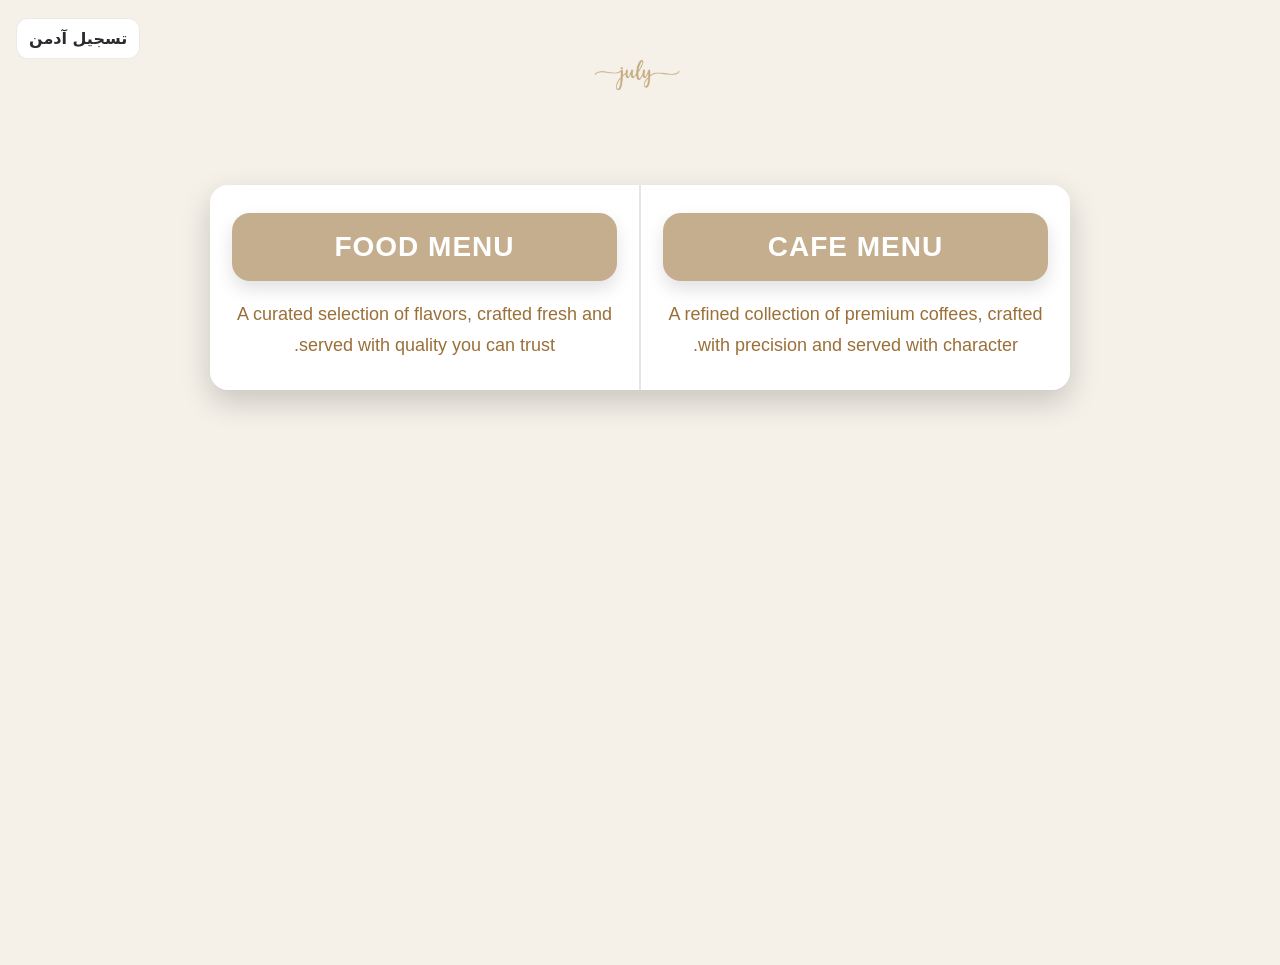
==== index.html @ ed415f71 "Initial deploy" ====
<!doctype html>
<html lang="ar" dir="rtl">
<head>
  <meta charset="utf-8" />
  <meta name="viewport" content="width=device-width, initial-scale=1" />
  <title>MU! - Electronic Menu</title>
  <link rel="stylesheet" href="./assets/styles.css" />
</head>
<body>
  <header class="topbar">
    <a class="admin-link" href="./admin/login.html">تسجيل آدمن</a>
    <img class="logo" src="./assets/Project 272 [6FBA28E].png" alt="logo" />
  </header>

  <main class="landing">
    <div class="landing-card">
      <button class="menu-choice" onclick="location.href='./menu.html?type=cafe'">
        <div class="choice-title">CAFE MENU</div>
        <div class="choice-desc">A refined collection of premium coffees, crafted with precision and served with character.</div>
      </button>

      <div class="divider"></div>

      <button class="menu-choice" onclick="location.href='./menu.html?type=food'">
        <div class="choice-title">FOOD MENU</div>
        <div class="choice-desc">A curated selection of flavors, crafted fresh and served with quality you can trust.</div>
      </button>
    </div>
  </main>

  <script src="./assets/app-config.js"></script>
</body>
</html>
---- assets/styles.css ----
:root{
  --bg:#F5F1E9;
  --tan:#C5AE8E;
  --gold:#BC9F79;
  --text:#2B2B2B;
  --card:#ffffff;
  --shadow:0 12px 30px rgba(0,0,0,.18);
}
*{box-sizing:border-box}
html,body{height:100%}
body{
  margin:0;
  font-family: system-ui, -apple-system, "Segoe UI", Roboto, Arial, "Noto Kufi Arabic", "Noto Naskh Arabic", sans-serif;
  background: var(--bg);
  color: var(--text);
}
.topbar{
  position:relative;
  padding:18px 16px 10px;
  display:flex;
  align-items:center;
  justify-content:center;
}
.logo{height:117px; width:auto; max-width:100%; object-fit:contain}
.admin-link{
  position:absolute;
  left:16px;
  top:18px;
  text-decoration:none;
  color:var(--text);
  font-weight:700;
  background:#fff;
  border:1px solid rgba(0,0,0,.08);
  padding:10px 12px;
  border-radius:12px;
}
.page{padding:10px 14px 60px; max-width:980px; margin:0 auto}
.page-title{display:flex; align-items:center; justify-content:space-between; gap:10px; margin:8px 0 16px}
.title-line{font-weight:900; letter-spacing:6px; text-align:center}
.subtitle{margin-top:6px; color:rgba(0,0,0,.55); font-weight:700; text-align:center}
.icon-btn{
  border:1px solid rgba(0,0,0,.08);
  background:#fff;
  padding:10px 12px;
  border-radius:12px;
  color:var(--text);
  text-decoration:none;
  font-weight:800;
  min-width:76px;
  text-align:center;
}
.landing{min-height:calc(100% - 80px); display:flex; align-items:flex-start; justify-content:center; padding:40px 16px}
.landing-card{
  width:min(860px, 100%);
  background:var(--card);
  border-radius:18px;
  box-shadow: var(--shadow);
  display:grid;
  grid-template-columns:1fr 2px 1fr;
  overflow:hidden;
}
.menu-choice{
  appearance:none;
  border:0;
  background:transparent;
  padding:28px 22px 30px;
  cursor:pointer;
}
.menu-choice:active{transform:translateY(1px)}
.choice-title{
  background: var(--tan);
  color:#fff;
  font-weight:800;
  letter-spacing:1px;
  text-align:center;
  padding:18px 14px;
  border-radius:18px;
  font-size:28px;
  box-shadow: 0 8px 18px rgba(0,0,0,.12);
}
.choice-desc{
  margin-top:18px;
  color: #9b6f38;
  text-align:center;
  line-height:1.7;
  font-size:18px;
}
.divider{background: rgba(0,0,0,.1)}

.chips{display:flex; gap:10px; overflow:auto; padding:8px 4px 14px}
.chip{
  flex:0 0 auto;
  background:var(--tan);
  color:#fff;
  text-decoration:none;
  padding:10px 14px;
  border-radius:14px;
  font-weight:900;
  box-shadow: 0 10px 18px rgba(0,0,0,.10);
}
.chip-active{outline:3px solid rgba(188,159,121,.55)}

.section-hero{margin:8px 0 18px; text-align:center}
.section-hero-title{font-size:38px; font-weight:300; color:#111; letter-spacing:2px}
.section-hero-desc{margin-top:10px; color:rgba(0,0,0,.6); font-weight:700; line-height:1.6}

.items{display:grid; grid-template-columns:1fr; gap:16px}
.item-card{
  display:grid;
  grid-template-columns:90px 1fr;
  gap:12px;
  align-items:center;
  background:var(--card);
  border-radius:18px;
  box-shadow: 0 10px 22px rgba(0,0,0,.12);
  padding:10px;
  text-decoration:none;
  color:inherit;
}
.item-img{width:90px; height:66px; border-radius:14px; object-fit:cover; background:#eee}
.item-img-empty{background:linear-gradient(180deg, rgba(197,174,142,.35), rgba(245,241,233,.9))}
.item-info{padding:6px 6px 6px 0}
.item-name{font-size:26px; font-weight:900; color:var(--gold)}
.item-name.big{font-size:34px}
.item-desc{margin-top:6px; color:rgba(0,0,0,.6); font-weight:700; line-height:1.5}
.item-desc.big{font-size:18px}
.price-row{margin-top:8px; display:flex; gap:10px; align-items:center; flex-wrap:wrap}
.price-row.big{font-size:18px}
.old-price{text-decoration:line-through; color:#d11; font-weight:900}
.new-price{color:#148a2a; font-weight:900}
.badge{background:rgba(188,159,121,.18); color:#6b4b1a; padding:6px 10px; border-radius:999px; font-weight:900}
.meta{margin-top:6px; color:rgba(0,0,0,.55); font-weight:800}

.empty{background:#fff; border-radius:16px; padding:16px; box-shadow: 0 10px 22px rgba(0,0,0,.10); text-align:center; font-weight:900}

.search-box{display:grid; grid-template-columns:1fr 180px 120px; gap:10px; margin:0 0 16px}
.input{width:100%; padding:12px 12px; border-radius:14px; border:1px solid rgba(0,0,0,.10); background:#fff; font-weight:800}
.btn{border:0; background:var(--tan); color:#fff; padding:12px 12px; border-radius:14px; font-weight:900; cursor:pointer}

.item-page{display:flex; flex-direction:column; gap:16px}
.item-page-card{background:#fff; border-radius:18px; box-shadow: 0 10px 22px rgba(0,0,0,.12); padding:14px; display:grid; gap:14px}
.item-page-img{width:100%; height:220px; object-fit:cover; border-radius:16px; background:#eee}
.item-page-info{display:flex; flex-direction:column}

.stars{margin-top:10px}
.stars-row{display:flex; gap:10px; align-items:center; flex-wrap:wrap}
.stars-icons{font-size:22px; letter-spacing:2px; color:#caa461}
.stars-meta{font-weight:900; color:rgba(0,0,0,.65)}
.rate-box{margin-top:12px; padding-top:12px; border-top:1px solid rgba(0,0,0,.08)}
.rate-title{font-weight:900; margin-bottom:10px}
.rate-buttons{display:flex; gap:8px; flex-wrap:wrap}
.rate-btn{border:1px solid rgba(0,0,0,.10); background:#fff; padding:10px 12px; border-radius:12px; font-weight:900; cursor:pointer}

.panel{background:#fff; border-radius:18px; box-shadow: 0 10px 22px rgba(0,0,0,.12); padding:16px}
.panel-title{font-weight:900; margin-bottom:12px; color:var(--gold)}
.form{display:flex; flex-direction:column; gap:10px}
.label{font-weight:900; color:rgba(0,0,0,.65)}
.row{display:grid; grid-template-columns:1fr 1fr; gap:10px; align-items:center}
.hint{margin-top:10px; font-weight:900; color:rgba(0,0,0,.6)}

.modal{position:fixed; inset:0; background:rgba(0,0,0,.35); display:none; align-items:center; justify-content:center; padding:18px; z-index:50}
.modal-card{width:min(560px, 100%); background:#fff; border-radius:18px; box-shadow: 0 18px 50px rgba(0,0,0,.25); padding:16px}
.modal-title{font-weight:900; margin-bottom:12px; color:var(--gold)}
.danger{background:#b31313}

@media (max-width: 720px){
  .search-box{grid-template-columns:1fr 120px 90px}
  .section-hero-title{font-size:32px}
  .item-name{font-size:22px}
  .item-card{grid-template-columns:90px 1fr}
}

@media (max-width: 720px){
  .landing-card{grid-template-columns:1fr;}
  .divider{height:2px}
  .choice-title{font-size:24px}
}
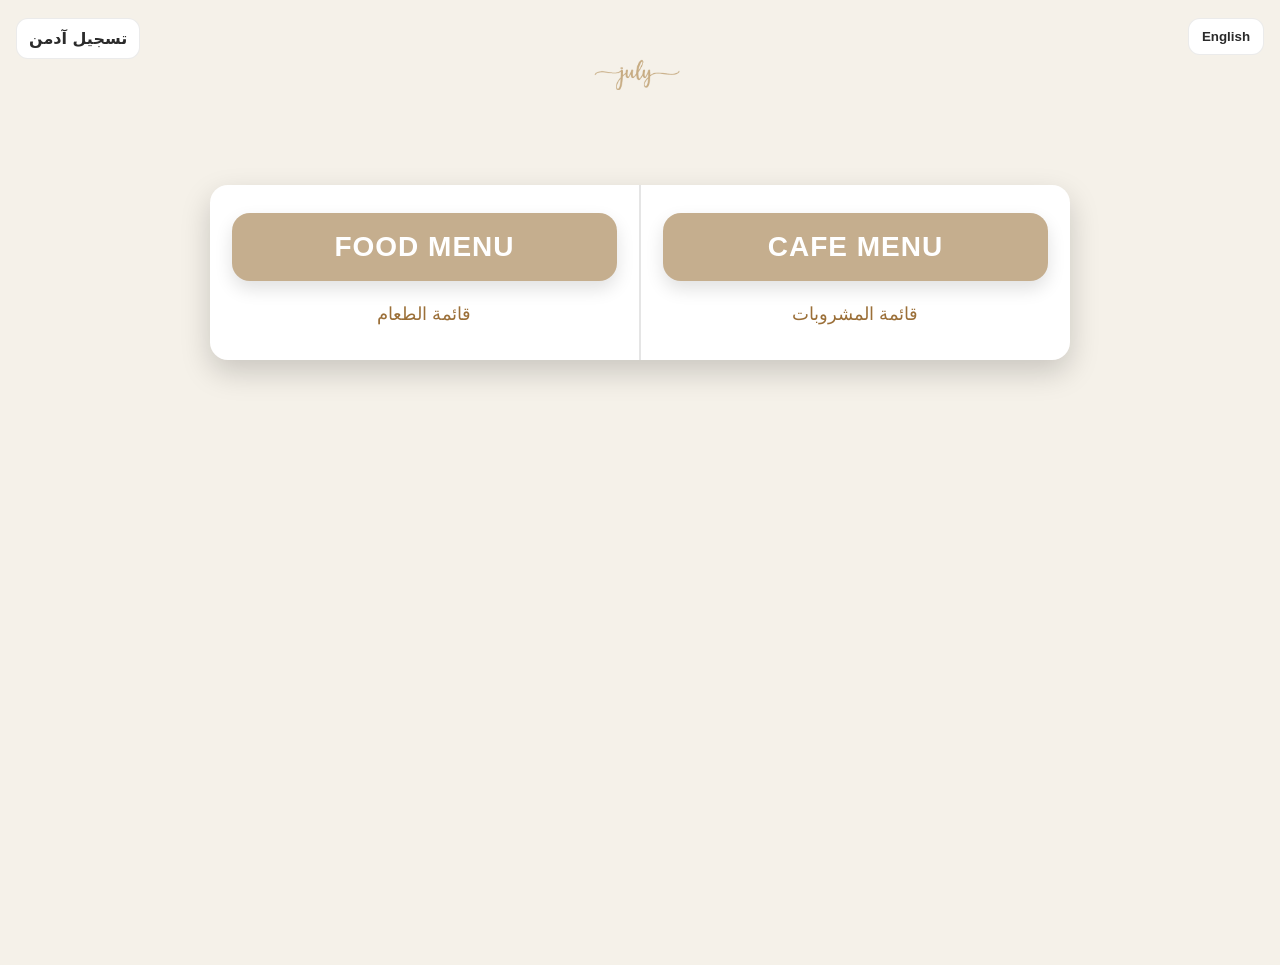
==== commit 5cdf286a: "Admin sections + i18n + back fix + remove ratings + animations" ====
--- a/index.html
+++ b/index.html
@@ -8,26 +8,47 @@
 </head>
 <body>
   <header class="topbar">
-    <a class="admin-link" href="./admin/login.html">تسجيل آدمن</a>
+    <a class="admin-link" id="adminLink" href="./admin/login.html">تسجيل آدمن</a>
     <img class="logo" src="./assets/Project 272 [6FBA28E].png" alt="logo" />
+    <div class="lang-slot" id="langSlot"></div>
   </header>
 
   <main class="landing">
     <div class="landing-card">
-      <button class="menu-choice" onclick="location.href='./menu.html?type=cafe'">
-        <div class="choice-title">CAFE MENU</div>
-        <div class="choice-desc">A refined collection of premium coffees, crafted with precision and served with character.</div>
+      <button class="menu-choice" id="cafeBtn">
+        <div class="choice-title" id="cafeTitle">CAFE MENU</div>
+        <div class="choice-desc" id="cafeDesc">A refined collection of premium coffees, crafted with precision and served with character.</div>
       </button>
 
       <div class="divider"></div>
 
-      <button class="menu-choice" onclick="location.href='./menu.html?type=food'">
-        <div class="choice-title">FOOD MENU</div>
-        <div class="choice-desc">A curated selection of flavors, crafted fresh and served with quality you can trust.</div>
+      <button class="menu-choice" id="foodBtn">
+        <div class="choice-title" id="foodTitle">FOOD MENU</div>
+        <div class="choice-desc" id="foodDesc">A curated selection of flavors, crafted fresh and served with quality you can trust.</div>
       </button>
     </div>
   </main>
 
-  <script src="./assets/app-config.js"></script>
+  <script type="module">
+    import { applyLangToDocument, mountLangSwitcher, t } from './assets/i18n.js';
+
+    applyLangToDocument();
+    mountLangSwitcher(document.getElementById('langSlot'));
+
+    document.getElementById('adminLink').textContent = t('admin_login');
+
+    document.getElementById('cafeTitle').textContent = t('cafe_menu_title');
+    document.getElementById('foodTitle').textContent = t('food_menu_title');
+
+    document.getElementById('cafeDesc').textContent = t('cafe_menu');
+    document.getElementById('foodDesc').textContent = t('food_menu');
+
+    document.getElementById('cafeBtn').addEventListener('click', () => {
+      location.href = './menu.html?type=cafe';
+    });
+    document.getElementById('foodBtn').addEventListener('click', () => {
+      location.href = './menu.html?type=food';
+    });
+  </script>
 </body>
 </html>
--- a/assets/styles.css
+++ b/assets/styles.css
@@ -20,6 +20,11 @@
   display:flex;
   align-items:center;
   justify-content:center;
+}
+.lang-slot{
+  position:absolute;
+  right:16px;
+  top:18px;
 }
 .logo{height:117px; width:auto; max-width:100%; object-fit:contain}
 .admin-link{
@@ -48,7 +53,10 @@
   font-weight:800;
   min-width:76px;
   text-align:center;
+  transition: transform .12s ease, box-shadow .12s ease, background-color .12s ease;
 }
+.icon-btn:hover{box-shadow: 0 10px 22px rgba(0,0,0,.10)}
+.icon-btn:active{transform: translateY(1px)}
 .landing{min-height:calc(100% - 80px); display:flex; align-items:flex-start; justify-content:center; padding:40px 16px}
 .landing-card{
   width:min(860px, 100%);
@@ -58,6 +66,7 @@
   display:grid;
   grid-template-columns:1fr 2px 1fr;
   overflow:hidden;
+  animation: fadeUp .35s ease both;
 }
 .menu-choice{
   appearance:none;
@@ -65,7 +74,9 @@
   background:transparent;
   padding:28px 22px 30px;
   cursor:pointer;
+  transition: transform .18s ease, background-color .18s ease;
 }
+.menu-choice:hover{background: rgba(197,174,142,.08)}
 .menu-choice:active{transform:translateY(1px)}
 .choice-title{
   background: var(--tan);
@@ -97,7 +108,10 @@
   border-radius:14px;
   font-weight:900;
   box-shadow: 0 10px 18px rgba(0,0,0,.10);
+  transition: transform .12s ease, filter .12s ease;
 }
+.chip:hover{filter: brightness(1.03)}
+.chip:active{transform: translateY(1px)}
 .chip-active{outline:3px solid rgba(188,159,121,.55)}
 
 .section-hero{margin:8px 0 18px; text-align:center}
@@ -116,7 +130,10 @@
   padding:10px;
   text-decoration:none;
   color:inherit;
+  transition: transform .16s ease, box-shadow .16s ease;
 }
+.item-card:hover{transform: translateY(-2px); box-shadow: 0 16px 30px rgba(0,0,0,.14)}
+.item-card:active{transform: translateY(-1px)}
 .item-img{width:90px; height:66px; border-radius:14px; object-fit:cover; background:#eee}
 .item-img-empty{background:linear-gradient(180deg, rgba(197,174,142,.35), rgba(245,241,233,.9))}
 .item-info{padding:6px 6px 6px 0}
@@ -142,14 +159,7 @@
 .item-page-img{width:100%; height:220px; object-fit:cover; border-radius:16px; background:#eee}
 .item-page-info{display:flex; flex-direction:column}
 
-.stars{margin-top:10px}
-.stars-row{display:flex; gap:10px; align-items:center; flex-wrap:wrap}
-.stars-icons{font-size:22px; letter-spacing:2px; color:#caa461}
-.stars-meta{font-weight:900; color:rgba(0,0,0,.65)}
-.rate-box{margin-top:12px; padding-top:12px; border-top:1px solid rgba(0,0,0,.08)}
-.rate-title{font-weight:900; margin-bottom:10px}
-.rate-buttons{display:flex; gap:8px; flex-wrap:wrap}
-.rate-btn{border:1px solid rgba(0,0,0,.10); background:#fff; padding:10px 12px; border-radius:12px; font-weight:900; cursor:pointer}
+/* rating system removed */
 
 .panel{background:#fff; border-radius:18px; box-shadow: 0 10px 22px rgba(0,0,0,.12); padding:16px}
 .panel-title{font-weight:900; margin-bottom:12px; color:var(--gold)}
@@ -163,6 +173,11 @@
 .modal-title{font-weight:900; margin-bottom:12px; color:var(--gold)}
 .danger{background:#b31313}
 
+@keyframes fadeUp{
+  from{opacity:0; transform: translateY(10px)}
+  to{opacity:1; transform: translateY(0)}
+}
+
 @media (max-width: 720px){
   .search-box{grid-template-columns:1fr 120px 90px}
   .section-hero-title{font-size:32px}
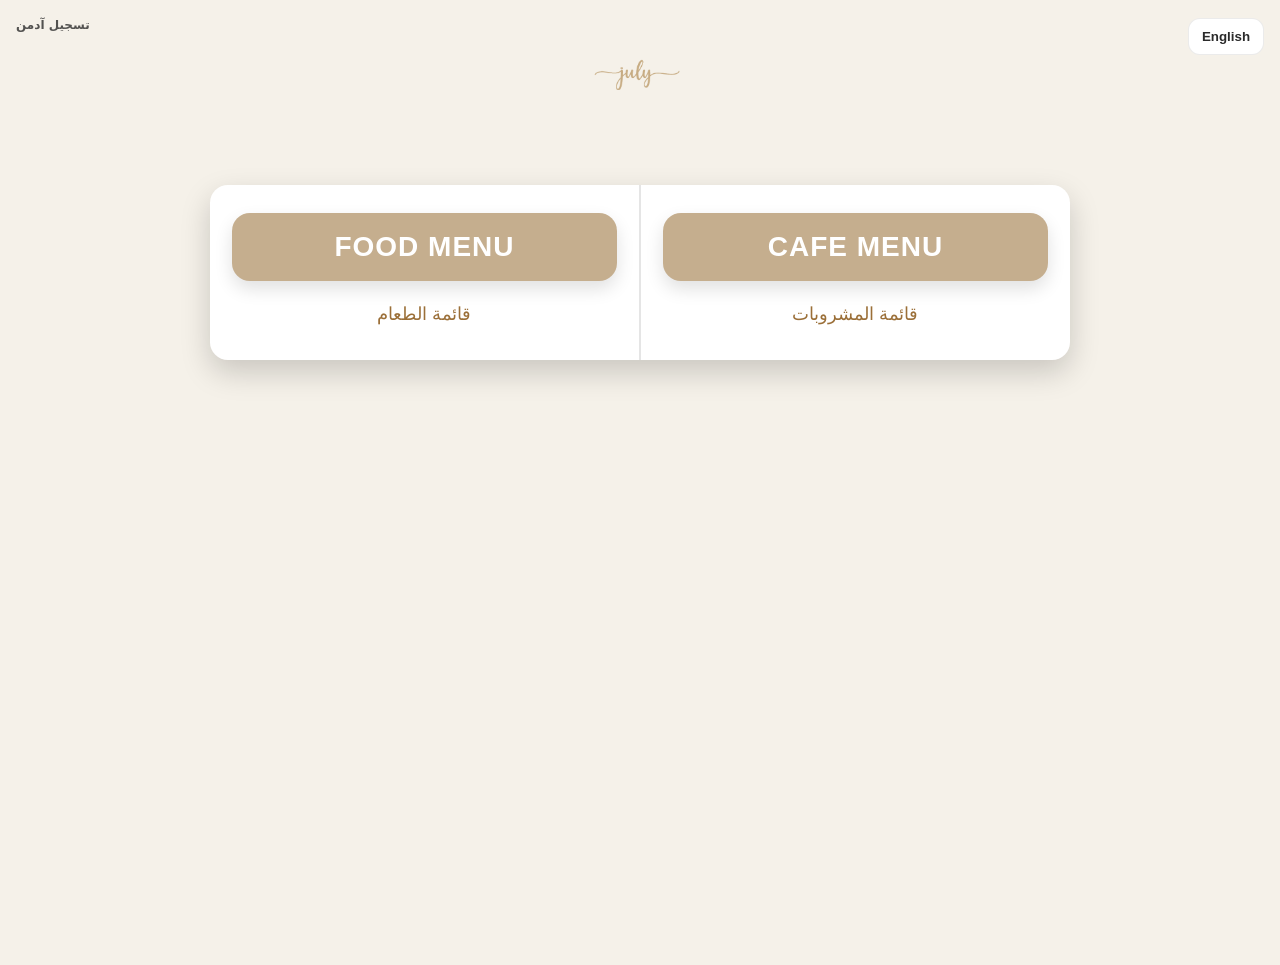
==== commit 03246b17: "Bilingual sections/items + remove search + admin link only on landing" ====
--- a/index.html
+++ b/index.html
@@ -8,7 +8,7 @@
 </head>
 <body>
   <header class="topbar">
-    <a class="admin-link" id="adminLink" href="./admin/login.html">تسجيل آدمن</a>
+    <a class="admin-link admin-link-min" id="adminLink" href="./admin/login.html">تسجيل آدمن</a>
     <img class="logo" src="./assets/Project 272 [6FBA28E].png" alt="logo" />
     <div class="lang-slot" id="langSlot"></div>
   </header>
--- a/assets/styles.css
+++ b/assets/styles.css
@@ -38,6 +38,15 @@
   border:1px solid rgba(0,0,0,.08);
   padding:10px 12px;
   border-radius:12px;
+}
+.admin-link-min{
+  background:transparent;
+  border:0;
+  padding:0;
+  border-radius:0;
+  font-size:12px;
+  font-weight:700;
+  opacity:.8;
 }
 .page{padding:10px 14px 60px; max-width:980px; margin:0 auto}
 .page-title{display:flex; align-items:center; justify-content:space-between; gap:10px; margin:8px 0 16px}
